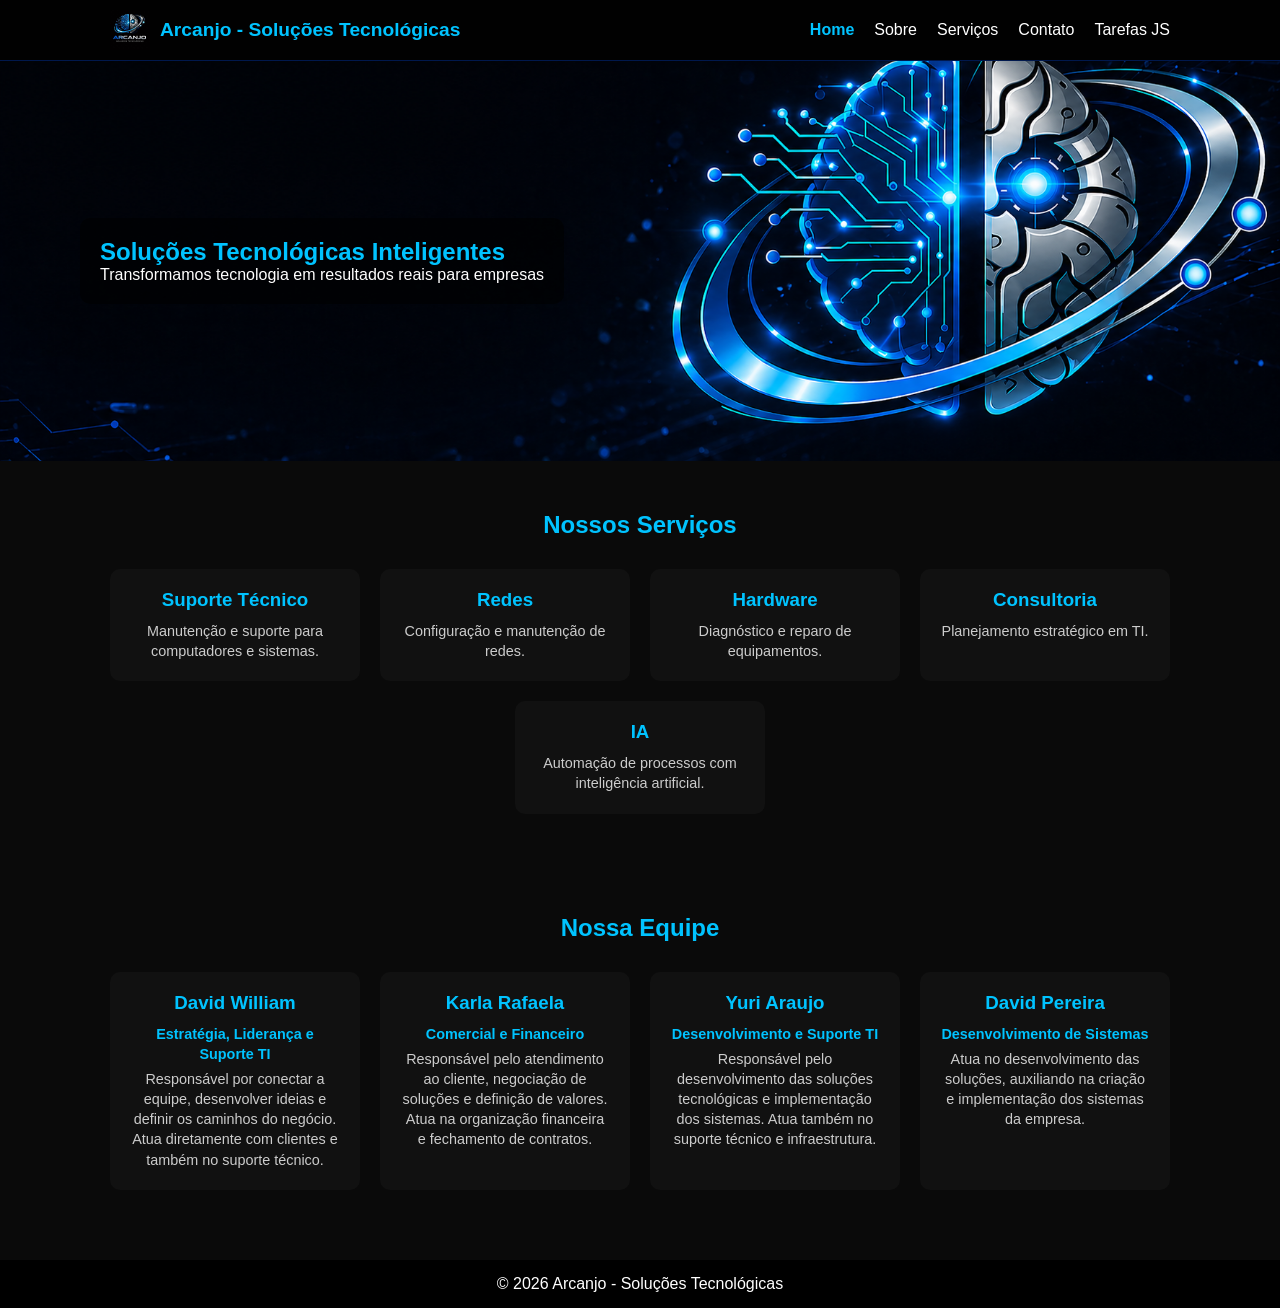
==== index.html @ 569596fa "Adicionando página de tarefas JavaScript" ====
<!DOCTYPE html>
<html lang="pt-BR">
<head>
    <meta charset="UTF-8">
    <meta name="viewport" content="width=device-width, initial-scale=1.0">
    <title>Arcanjo - Soluções Tecnológicas</title>
    <link rel="stylesheet" href="css/style.css">
</head>
<body>

<header class="header">
    <div class="container-header">

        <div class="logo-area">
            <img src="img/Arcanjos-logo.jpeg" alt="Logo Arcanjo">
            <h1>Arcanjo - Soluções Tecnológicas</h1>
        </div>

        <nav>
    <ul>
        <li><a href="index.html" class="ativo">Home</a></li>
        <li><a href="sobre.html">Sobre</a></li>
        <li><a href="servicos.html">Serviços</a></li>
        <li><a href="contato.html">Contato</a></li>
        <li><a href="tarefas.html">Tarefas JS</a></li>
    </ul>
</nav>

    </div>
</header>

<main>
    <section class="banner">
        <div class="banner-content">
            <h2>Soluções Tecnológicas Inteligentes</h2>
            <p>Transformamos tecnologia em resultados reais para empresas</p>
        </div>
    </section>

    <section class="servicos">
        <h2>Nossos Serviços</h2>

        <div class="cards">

            <div class="card">
                <h3>Suporte Técnico</h3>
                <p>Manutenção e suporte para computadores e sistemas.</p>
            </div>

            <div class="card">
                <h3>Redes</h3>
                <p>Configuração e manutenção de redes.</p>
            </div>

            <div class="card">
                <h3>Hardware</h3>
                <p>Diagnóstico e reparo de equipamentos.</p>
            </div>

            <div class="card">
                <h3>Consultoria</h3>
                <p>Planejamento estratégico em TI.</p>
            </div>

            <div class="card">
                <h3>IA</h3>
                <p>Automação de processos com inteligência artificial.</p>
            </div>

        </div>
    </section>

    <section class="equipe">
        <h2>Nossa Equipe</h2>

        <div class="cards">

            <div class="card">
    <h3>David William</h3>
    <p><strong>Estratégia, Liderança e Suporte TI</strong></p>
    <p>Responsável por conectar a equipe, desenvolver ideias e definir os caminhos do negócio. Atua diretamente com clientes e também no suporte técnico.</p>
</div>

<div class="card">
    <h3>Karla Rafaela</h3>
    <p><strong>Comercial e Financeiro</strong></p>
    <p>Responsável pelo atendimento ao cliente, negociação de soluções e definição de valores. Atua na organização financeira e fechamento de contratos.</p>
</div>

<div class="card">
    <h3>Yuri Araujo</h3>
    <p><strong>Desenvolvimento e Suporte TI</strong></p>
    <p>Responsável pelo desenvolvimento das soluções tecnológicas e implementação dos sistemas. Atua também no suporte técnico e infraestrutura.</p>
</div>

<div class="card">
    <h3>David Pereira</h3>
    <p><strong>Desenvolvimento de Sistemas</strong></p>
    <p>Atua no desenvolvimento das soluções, auxiliando na criação e implementação dos sistemas da empresa.</p>
</div>

        </div>
    </section>

</main>

<footer>
    <p>&copy; 2026 Arcanjo - Soluções Tecnológicas</p>
</footer>

</body>
</html>
---- css/style.css ----
* {
    margin: 0;
    padding: 0;
    box-sizing: border-box;
}

:root {
    --azul: #00c3ff;
    --azul-escuro: #0051ff;
    --fundo: #0a0a0a;
    --cinza: #111;
    --texto-sec: #ccc;
}

body {
    font-family: 'Segoe UI', sans-serif;
    background: var(--fundo);
    color: white;
}

.header {
    position: sticky;
    top: 0;
    z-index: 1000;
    background: rgba(0,0,0,0.9);
    border-bottom: 1px solid rgba(0,81,255,0.3);
}

.container-header {
    max-width: 1100px;
    margin: auto;
    padding: 10px 20px;
    display: flex;
    justify-content: space-between;
    align-items: center;
}

.logo-area {
    display: flex;
    align-items: center;
    gap: 10px;
}

.logo-area img {
    width: 40px;
}

.logo-area h1 {
    font-size: 1.2rem;
    color: var(--azul);
}

nav ul {
    display: flex;
    list-style: none;
}

nav li {
    margin-left: 20px;
}

nav a {
    color: white;
    text-decoration: none;
    position: relative;
}

nav a::after {
    content: "";
    width: 0;
    height: 2px;
    background: var(--azul);
    position: absolute;
    bottom: -5px;
    left: 0;
    transition: .3s;
}

nav a:hover::after {
    width: 100%;
}

.ativo {
    color: var(--azul);
    font-weight: bold;
}

.banner {
    background: url('../img/arcanjo-banner.png') no-repeat center/cover;
    height: 400px;
    display: flex;
    align-items: center;
    padding-left: 80px;
}

.banner-content {
    background: rgba(0,0,0,0.6);
    padding: 20px;
    border-radius: 10px;
    max-width: 500px;
}

.banner h2 {
    color: var(--azul);
}

.servicos, .equipe {
    padding: 50px 20px;
    text-align: center;
}

.servicos h2, .equipe h2 {
    color: var(--azul);
    margin-bottom: 30px;
}

.cards {
    display: flex;
    flex-wrap: wrap;
    justify-content: center;
    gap: 20px;
}

.card {
    background: var(--cinza);
    padding: 20px;
    width: 250px;
    border-radius: 10px;
    transition: .3s;
}

.card h3 {
    color: var(--azul);
    margin-bottom: 10px;
}

.card p {
    color: var(--texto-sec);
    font-size: 0.9rem;
    line-height: 1.4;
}

.card strong {
    display: block;
    color: var(--azul);
    margin-bottom: 5px;
}

.card:hover {
    transform: translateY(-5px);
    box-shadow: 0 0 15px rgba(0,81,255,0.3);
}

.conteudo {
    max-width: 900px;
    margin: 50px auto;
    padding: 30px;
    background: var(--cinza);
    border-radius: 10px;
}

.conteudo h2 {
    color: var(--azul);
    text-align: center;
    margin-bottom: 20px;
}

.conteudo h3 {
    color: var(--azul);
    margin-top: 20px;
}

.conteudo p {
    margin-bottom: 15px;
    color: var(--texto-sec);
}

form label {
    display: block;
    margin-top: 10px;
}

form input,
form textarea {
    width: 100%;
    padding: 10px;
    margin-top: 5px;
    background: #000;
    border: 1px solid #333;
    color: white;
    border-radius: 5px;
}

form button {
    margin-top: 15px;
    width: 100%;
    padding: 12px;
    background: linear-gradient(90deg, var(--azul-escuro), var(--azul));
    border: none;
    border-radius: 5px;
    color: white;
    cursor: pointer;
}

footer {
    background: #000;
    text-align: center;
    padding: 15px;
    margin-top: 20px;
}

@media (max-width: 768px) {

    .container-header {
        flex-direction: column;
        align-items: center;
        text-align: center;
    }

    .logo-area {
        flex-direction: column;
    }

    .logo-area h1 {
        font-size: 1rem;
    }

    nav ul {
        flex-direction: row; /* 🔥 muda aqui */
        flex-wrap: wrap;
        justify-content: center;
        margin-top: 10px;
    }

    nav li {
        margin: 5px 10px; /* 🔥 reduz espaçamento */
    }

    nav a {
        font-size: 0.9rem;
    }

    .banner {
        padding-left: 20px;
        text-align: left;
    }

    .cards {
        flex-direction: column;
        align-items: center;
    }
}
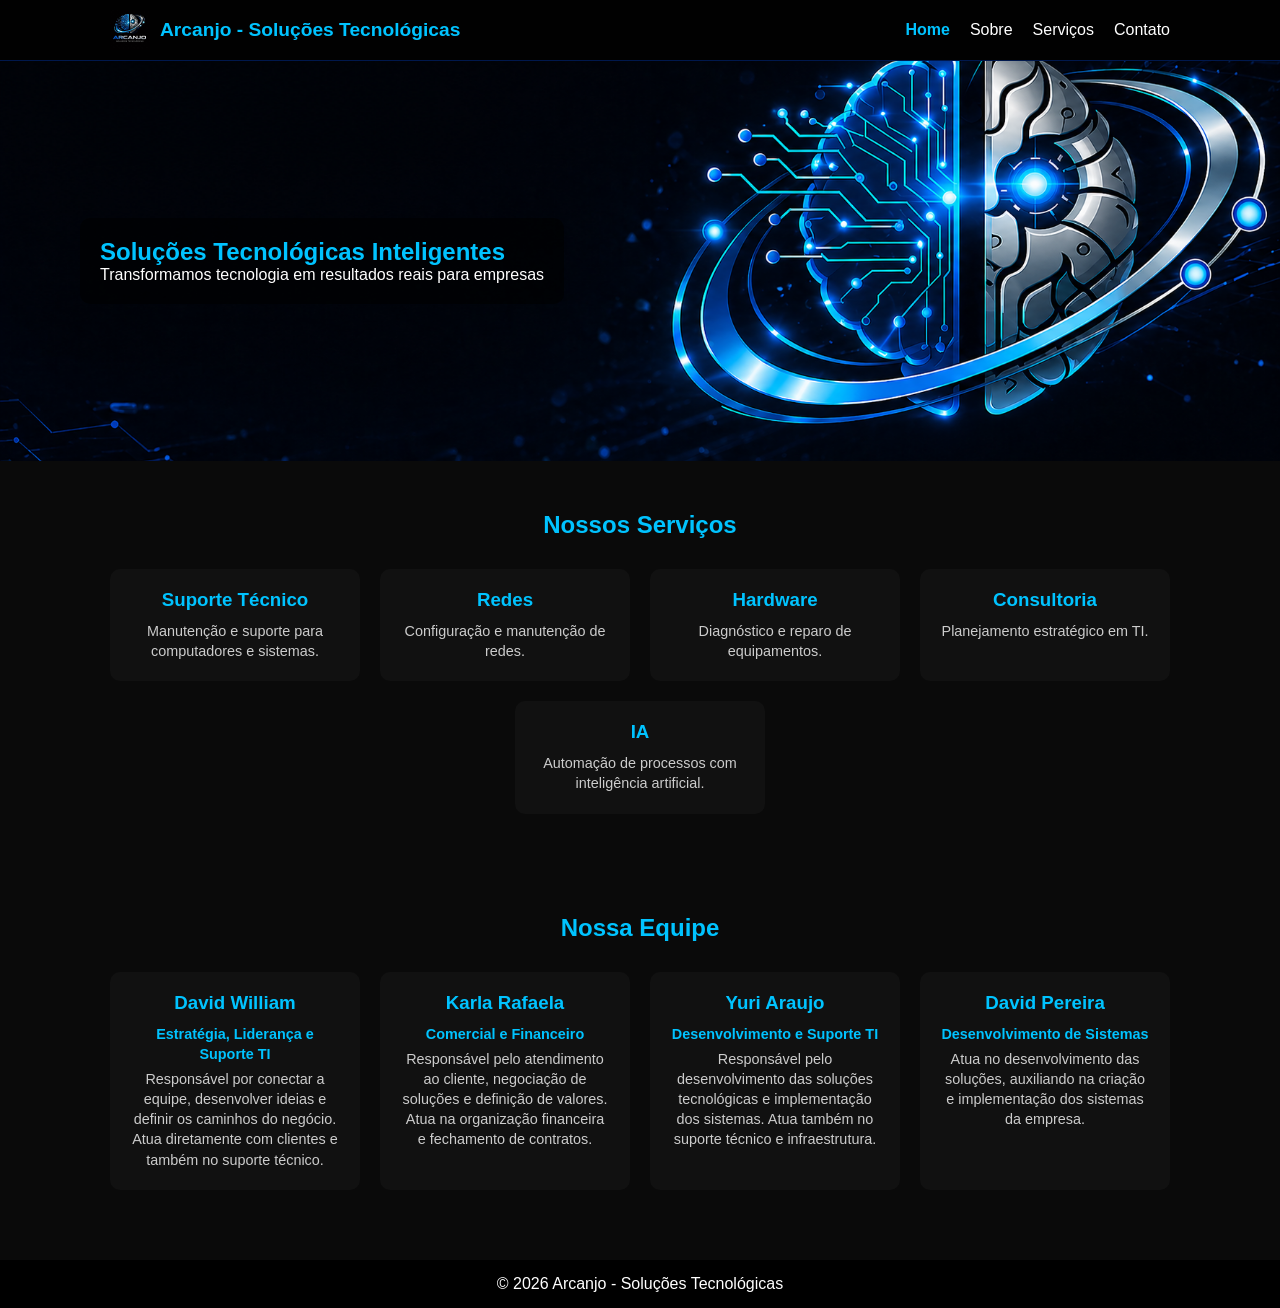
==== commit e7cde3b0: "Organização da arquitetura, formulários reais e funcionalidades em JS" ====
--- a/index.html
+++ b/index.html
@@ -22,7 +22,6 @@
         <li><a href="sobre.html">Sobre</a></li>
         <li><a href="servicos.html">Serviços</a></li>
         <li><a href="contato.html">Contato</a></li>
-        <li><a href="tarefas.html">Tarefas JS</a></li>
     </ul>
 </nav>
 
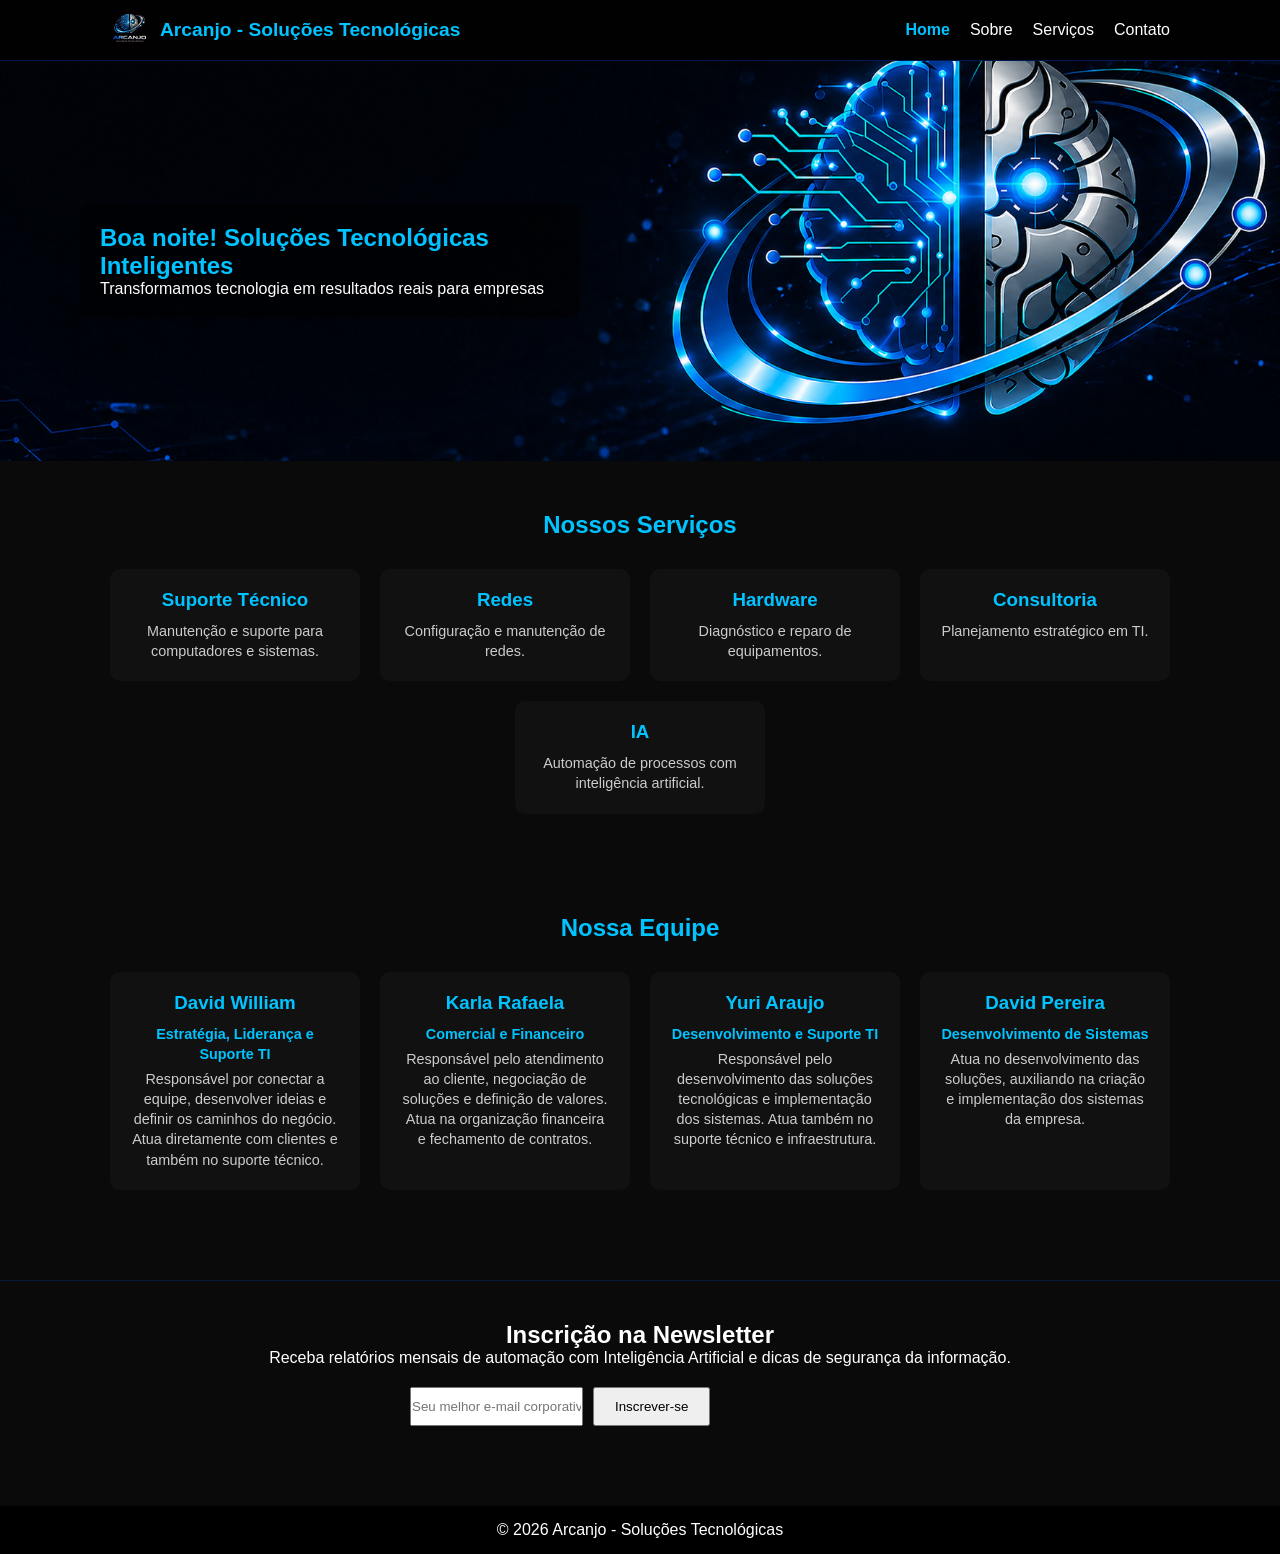
==== commit 601e403f: "Corrigido: Sincronização completa de HTML, CSS e JavaScript" ====
--- a/index.html
+++ b/index.html
@@ -17,13 +17,13 @@
         </div>
 
         <nav>
-    <ul>
-        <li><a href="index.html" class="ativo">Home</a></li>
-        <li><a href="sobre.html">Sobre</a></li>
-        <li><a href="servicos.html">Serviços</a></li>
-        <li><a href="contato.html">Contato</a></li>
-    </ul>
-</nav>
+            <ul>
+                <li><a href="index.html" class="ativo">Home</a></li>
+                <li><a href="sobre.html">Sobre</a></li>
+                <li><a href="servicos.html">Serviços</a></li>
+                <li><a href="contato.html">Contato</a></li>
+            </ul>
+        </nav>
 
     </div>
 </header>
@@ -31,7 +31,7 @@
 <main>
     <section class="banner">
         <div class="banner-content">
-            <h2>Soluções Tecnológicas Inteligentes</h2>
+            <h2 id="saudacao-banner">Soluções Tecnológicas Inteligentes</h2>
             <p>Transformamos tecnologia em resultados reais para empresas</p>
         </div>
     </section>
@@ -75,29 +75,39 @@
         <div class="cards">
 
             <div class="card">
-    <h3>David William</h3>
-    <p><strong>Estratégia, Liderança e Suporte TI</strong></p>
-    <p>Responsável por conectar a equipe, desenvolver ideias e definir os caminhos do negócio. Atua diretamente com clientes e também no suporte técnico.</p>
-</div>
+                <h3>David William</h3>
+                <p><strong>Estratégia, Liderança e Suporte TI</strong></p>
+                <p>Responsável por conectar a equipe, desenvolver ideias e definir os caminhos do negócio. Atua diretamente com clientes e também no suporte técnico.</p>
+            </div>
 
-<div class="card">
-    <h3>Karla Rafaela</h3>
-    <p><strong>Comercial e Financeiro</strong></p>
-    <p>Responsável pelo atendimento ao cliente, negociação de soluções e definição de valores. Atua na organização financeira e fechamento de contratos.</p>
-</div>
+            <div class="card">
+                <h3>Karla Rafaela</h3>
+                <p><strong>Comercial e Financeiro</strong></p>
+                <p>Responsável pelo atendimento ao cliente, negociação de soluções e definição de valores. Atua na organização financeira e fechamento de contratos.</p>
+            </div>
 
-<div class="card">
-    <h3>Yuri Araujo</h3>
-    <p><strong>Desenvolvimento e Suporte TI</strong></p>
-    <p>Responsável pelo desenvolvimento das soluções tecnológicas e implementação dos sistemas. Atua também no suporte técnico e infraestrutura.</p>
-</div>
+            <div class="card">
+                <h3>Yuri Araujo</h3>
+                <p><strong>Desenvolvimento e Suporte TI</strong></p>
+                <p>Responsável pelo desenvolvimento das soluções tecnológicas e implementação dos sistemas. Atua também no suporte técnico e infraestrutura.</p>
+            </div>
 
-<div class="card">
-    <h3>David Pereira</h3>
-    <p><strong>Desenvolvimento de Sistemas</strong></p>
-    <p>Atua no desenvolvimento das soluções, auxiliando na criação e implementação dos sistemas da empresa.</p>
-</div>
+            <div class="card">
+                <h3>David Pereira</h3>
+                <p><strong>Desenvolvimento de Sistemas</strong></p>
+                <p>Atua no desenvolvimento das soluções, auxiliando na criação e implementação dos sistemas da empresa.</p>
+            </div>
 
+        </div>
+    </section>
+
+    <section class="newsletter">
+        <h2>Inscrição na Newsletter</h2>
+        <p>Receba relatórios mensais de automação com Inteligência Artificial e dicas de segurança da informação.</p>
+        
+        <div class="newsletter-container">
+            <input type="email" id="emailNewsletter" placeholder="Seu melhor e-mail corporativo">
+            <button onclick="assinarNewsletter()">Inscrever-se</button>
         </div>
     </section>
 
@@ -107,5 +117,7 @@
     <p>&copy; 2026 Arcanjo - Soluções Tecnológicas</p>
 </footer>
 
+<script src="js/script.js"></script>
+
 </body>
 </html>
--- a/css/style.css
+++ b/css/style.css
@@ -249,4 +249,69 @@
         flex-direction: column;
         align-items: center;
     }
+}
+
+/* ==========================================================================
+   NOVOS ESTILOS: FEEDBACK DO FORMULÁRIO (CONTATO) E NEWSLETTER (HOME)
+   ========================================================================== */
+
+/* Elemento Select do formulário */
+select {
+    width: 100%;
+    padding: 10px;
+    margin-top: 5px;
+    background: #000;
+    border: 1px solid #333;
+    color: white;
+    border-radius: 5px;
+}
+
+/* Sistema de alertas do JavaScript */
+.mensagem-alerta {
+    padding: 10px;
+    margin-bottom: 15px;
+    border-radius: 5px;
+    display: none;
+    font-weight: bold;
+}
+
+.erro {
+    background-color: #ff4d4d;
+    color: white;
+}
+
+.sucesso {
+    background-color: #00c3ff;
+    color: black;
+}
+
+/* Seção da Newsletter (Home) */
+.newsletter {
+    border-top: 1px solid rgba(0,81,255,0.2);
+    padding-top: 40px;
+    margin-top: 40px;
+    padding-bottom: 40px;
+}
+
+.newsletter h2, .newsletter p {
+    text-align: center;
+}
+
+.newsletter-container {
+    max-width: 500px;
+    margin: 20px auto;
+    display: flex;
+    gap: 10px;
+    padding: 0 20px;
+}
+
+.newsletter-container input,
+.newsletter-container button {
+    margin-top: 0;
+}
+
+.newsletter-container button {
+    width: auto;
+    padding: 10px 20px;
+    white-space: nowrap;
 }
